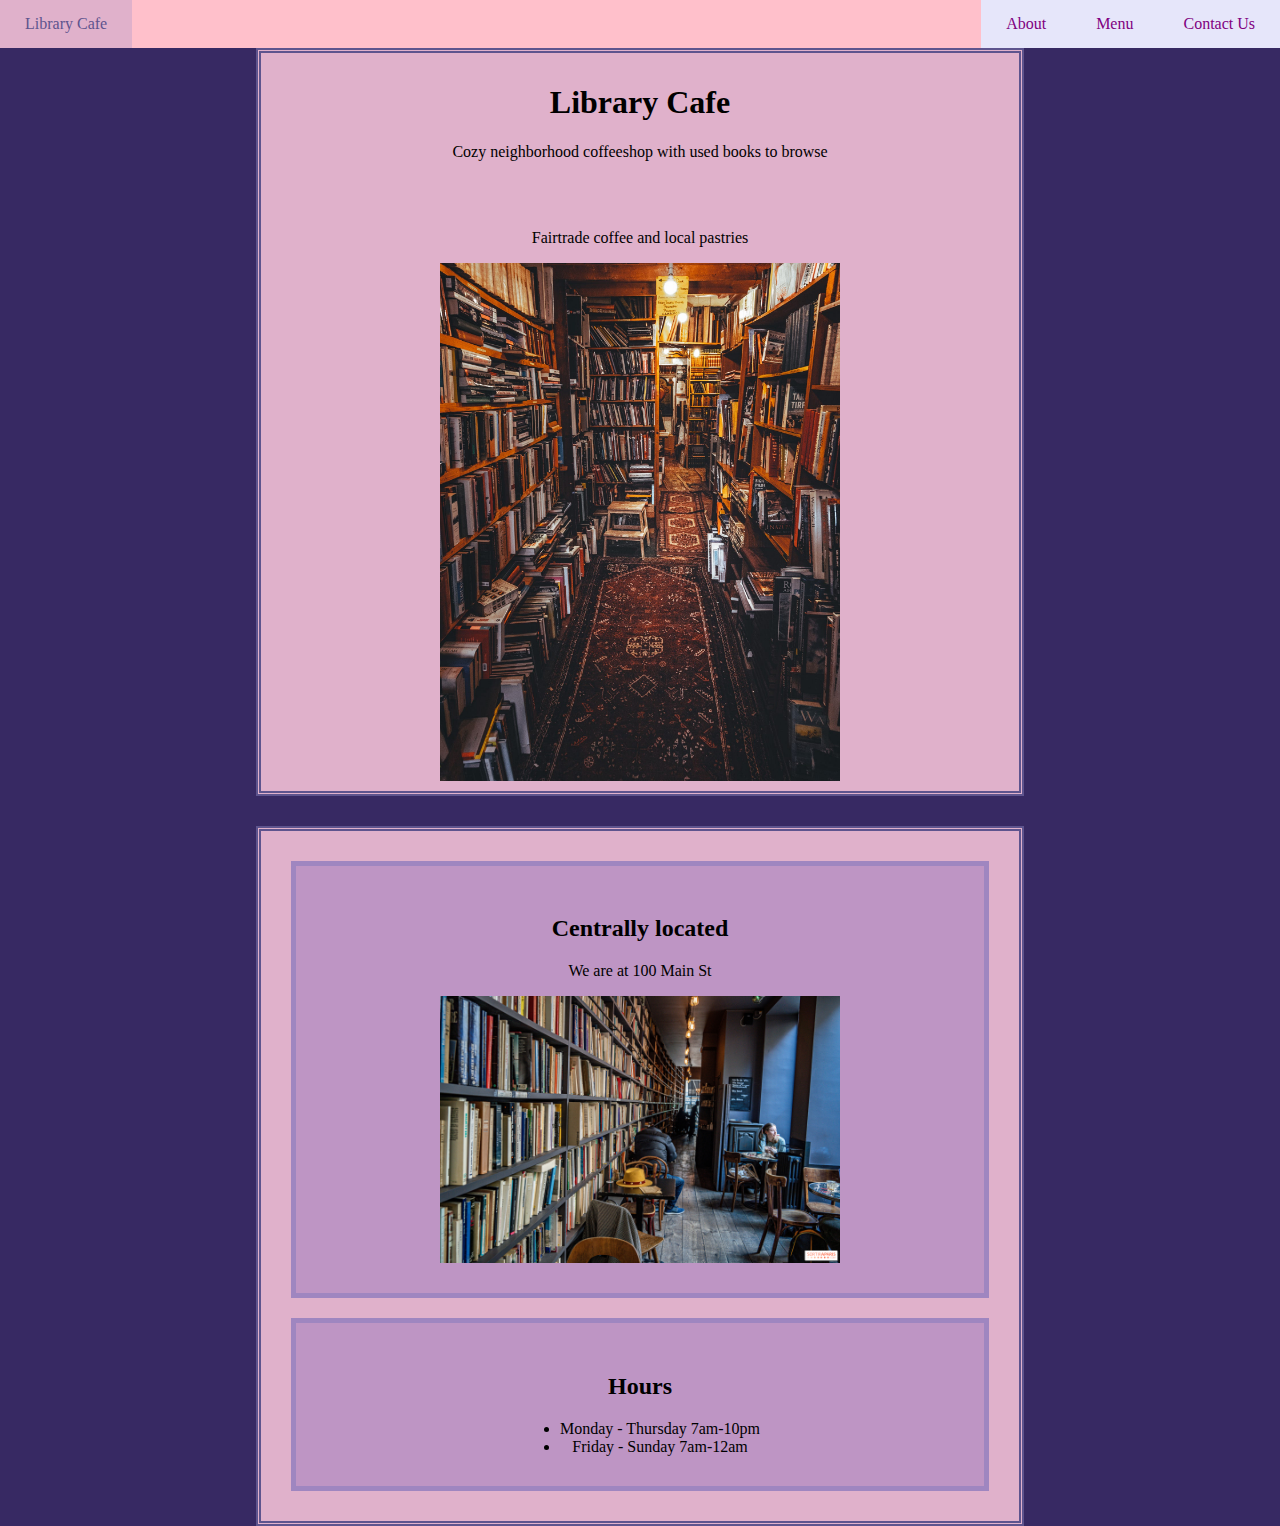
==== index.html @ 54d05c91 "firstWebsite" ====
<html>
    <head>
      <link rel="stylesheet" href="navBar.css">  
      <link rel="stylesheet" href="index.css">
      <link rel="stylesheet" href="table.css">
    </head>
    <body>
      <div id="menu">
        <ul>
          <li style="float: left"><a href="index.html" class="active">Library Cafe</a></li>
          <li><a href="">Contact Us</a></li>
          <li><a href="menu.html">Menu</a></li>
          <li><a href="about.html">About</a></li>
        </ul>
      </div>
      <div id="intro" class="outerBox">
        <h1>Library Cafe</h1>
        <p>Cozy neighborhood coffeeshop with used books to browse</p>
        <br>
        <br>
        <p>Fairtrade coffee and local pastries</p>
        <img src="images/1_STEQpfsjo3aqURbMyCaD6Q.jpg" alt="Picture of library bookshelves at Library Cafe" width="400px">
      </div>
      <div id="info" class="outerBox">
        <div id="location" class="innerBox">
            <h2>Centrally located</h2>
            <p>We are at 100 Main St</p>
            <img src="images/733508-used-book-cafe-les-photos.jpg" alt="Picture of seating at Library Cafe" width="400px">
        </div>
        <div id="hours" class="innerBox">
            <h2>Hours</h2>
            <ul>
                <li>Monday - Thursday 7am-10pm</li>
                <li>Friday - Sunday 7am-12am </li>
            </ul>
        </div>
      </div>
    </body>
</html>
---- navBar.css ----
:root {
    /* CSS HEX */
    --russian-violet: rgb(55, 41, 99);
    --ultra-violet: #5e548eff;
    --african-violet: #9f86c0ff;
    --lilac: #be95c4ff;
    --pink-lavender: #e0b1cbff;
}

#menu ul {
    list-style-type: none;
    background-color: pink;
    margin: 0px;
    padding: 0px;
    overflow: hidden;
}

#menu li {
    float: right;
    
}

#menu li a {
    background-color: lavender;
    color: purple;
    padding: 15px 25px;
    display: block; 
    text-decoration: none;
}

#menu li a:hover, #menu .active {
    background-color: var(--pink-lavender);
    color: var(--ultra-violet);
}
---- index.css ----
:root {
    /* CSS HEX */
    --russian-violet: rgb(55, 41, 99);
    --ultra-violet: #5e548eff;
    --african-violet: #9f86c0ff;
    --lilac: #be95c4ff;
    --pink-lavender: #e0b1cbff;
}


#menu {

}

#intro {
  margin-bottom: 30px;
}

#info {

}

#location {

}

#hours {

}

body {
    /*background-color: rgb(219, 245, 253);*/
    background-color: var(--russian-violet);
    text-align: center;
    margin: 0px;
}

.innerBox {
    margin: 20px; 
    padding: 30px;
    /*background-color: rgb(248, 213, 242);*/
    background-color: var(--lilac);
    /*border: 2px solid rgb(139, 47, 139);*/
    border: 5px solid var(--african-violet)
}

.outerBox {
  margin-left: 20%;
  margin-right: 20%; 
  padding: 10px;
  /*background-color: rgb(222, 186, 243);*/
  background-color: var(--pink-lavender);
  /*border: 5px double rgb(139, 47, 139);*/
  border: 5px double var(--ultra-violet)
}

#hours ul {
  display: table;
  margin: 0 auto;
}
---- table.css ----
thead {
    background-color: rgb(243, 207, 233);
    
}

th {
    border: 2px black solid;
    padding: 5px;
}

td {
    padding: 10px;
    text-align: center;
}

table {
    border-collapse: collapse;
    font-size: 20px;
}

.borderRight {
    border-right: 2px solid;
}
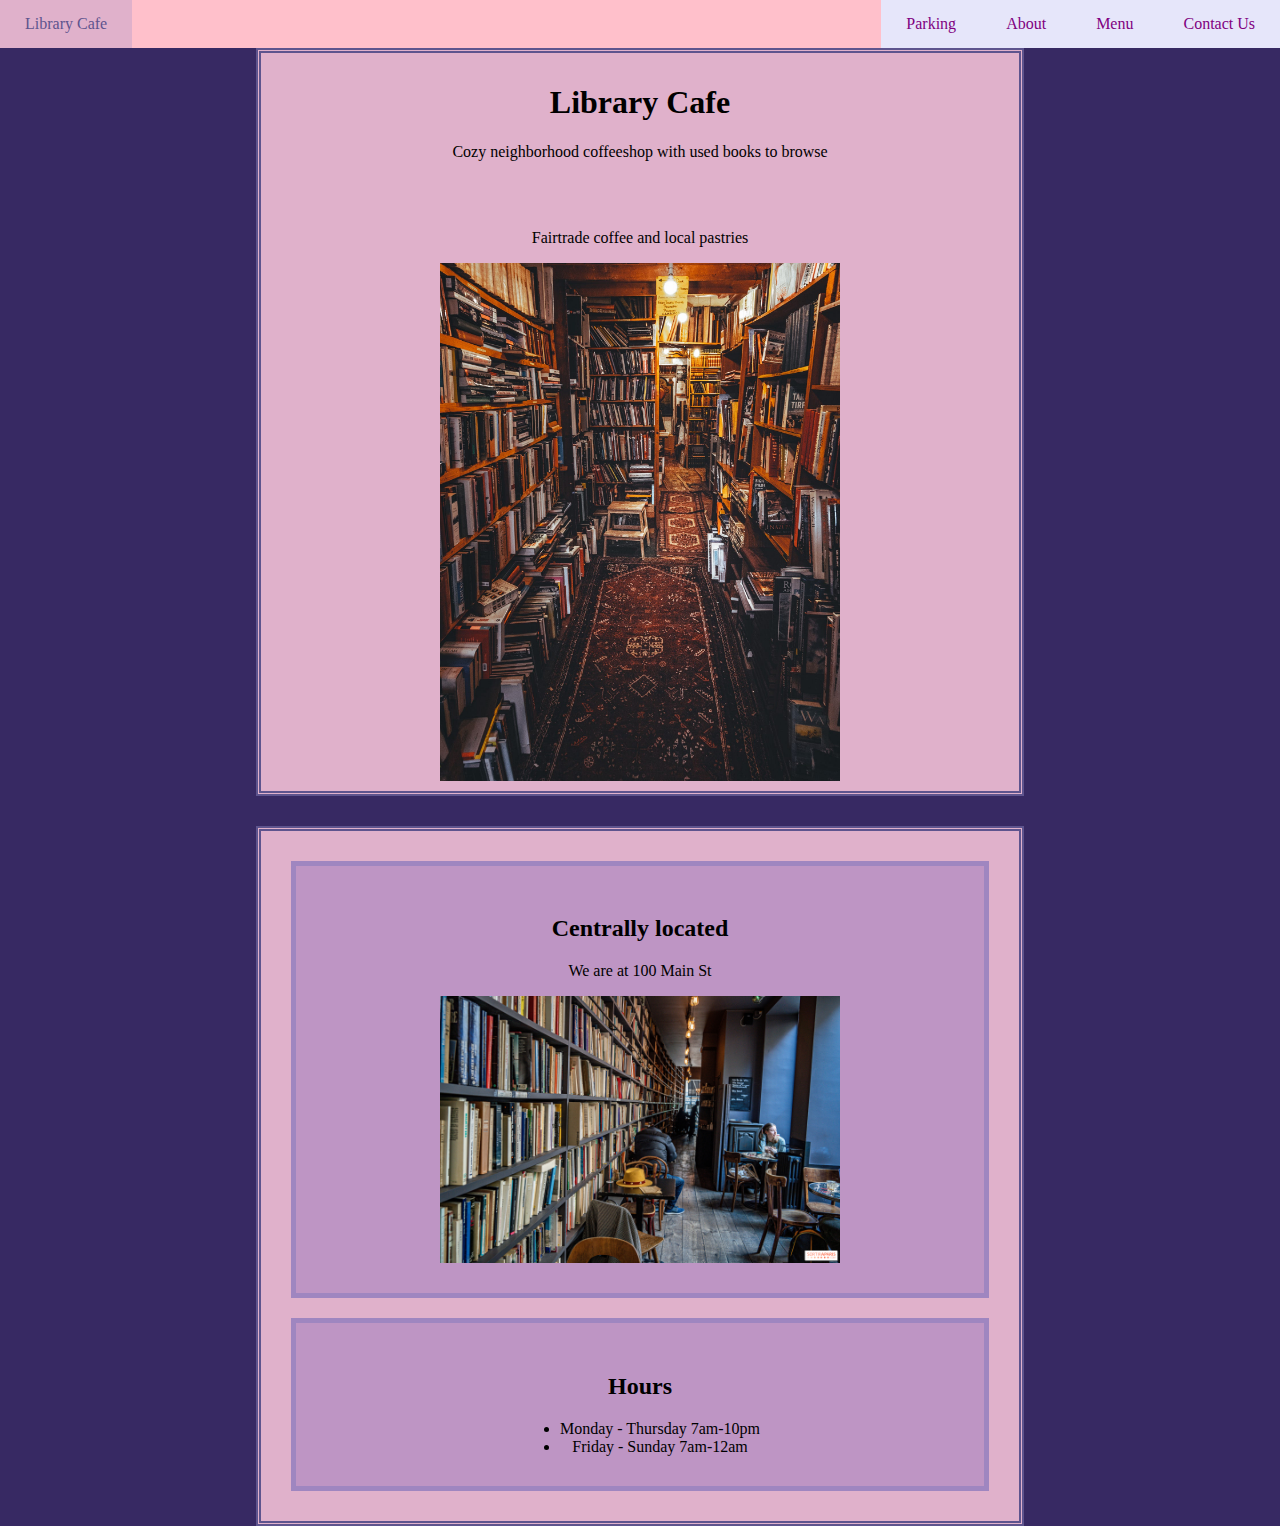
==== commit 274ccbe5: "firstWebsite" ====
--- a/index.html
+++ b/index.html
@@ -8,9 +8,10 @@
       <div id="menu">
         <ul>
           <li style="float: left"><a href="index.html" class="active">Library Cafe</a></li>
-          <li><a href="">Contact Us</a></li>
+          <li><a href="contact.html">Contact Us</a></li>
           <li><a href="menu.html">Menu</a></li>
           <li><a href="about.html">About</a></li>
+          <li><a href="parking.html">Parking</a></li>
         </ul>
       </div>
       <div id="intro" class="outerBox">
